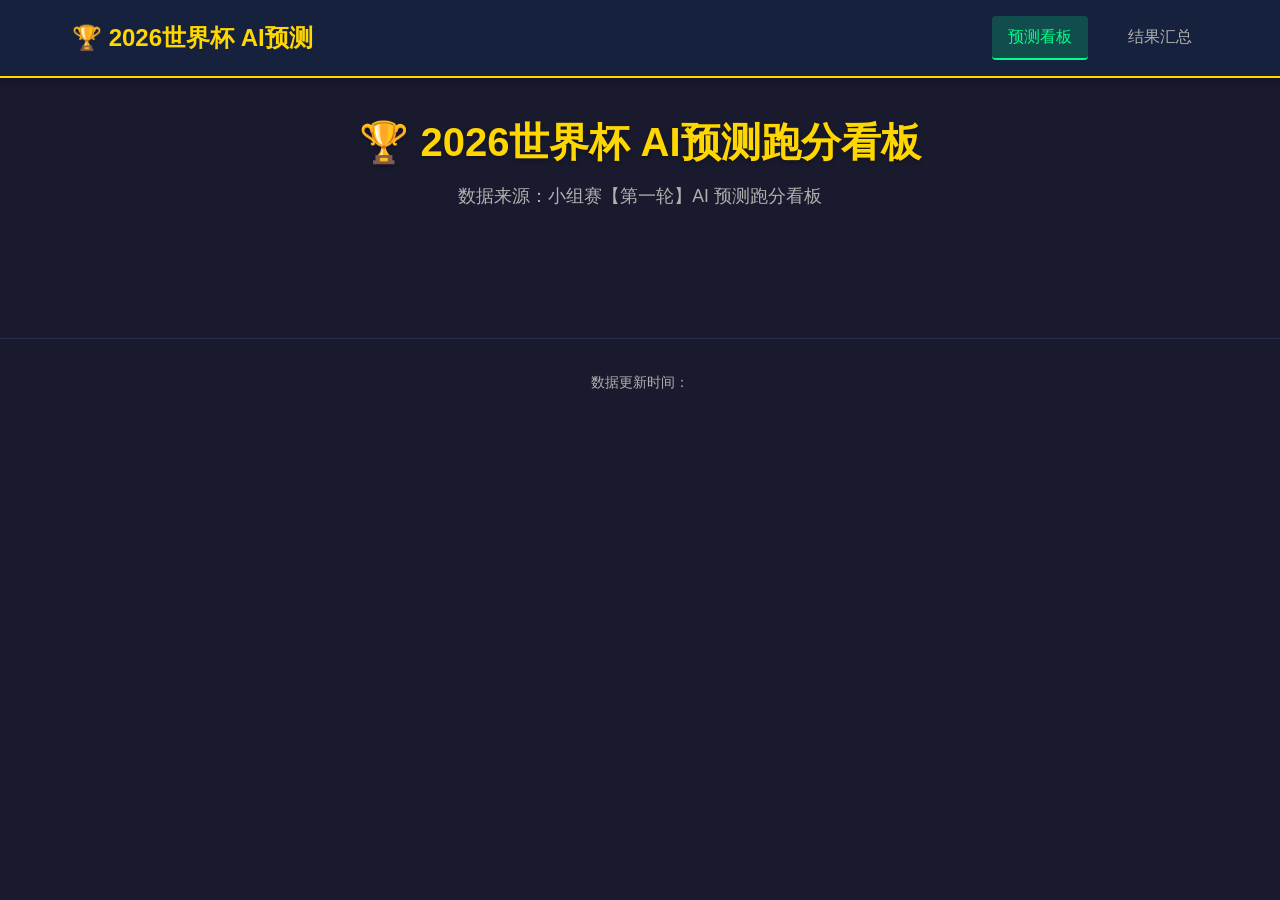
==== docs/index.html @ 87c68dd6 "deploy: 添加docs文件夹用于Gitee Pages部署" ====
<!DOCTYPE html>
<html lang="zh-CN">
<head>
    <meta charset="UTF-8">
    <meta http-equiv="refresh" content="0; url=prediction-dashboard.html">
    <title>正在跳转...</title>
</head>
<body>
    <p>正在跳转到 <a href="prediction-dashboard.html">预测看板</a>...</p>
</body>
</html>
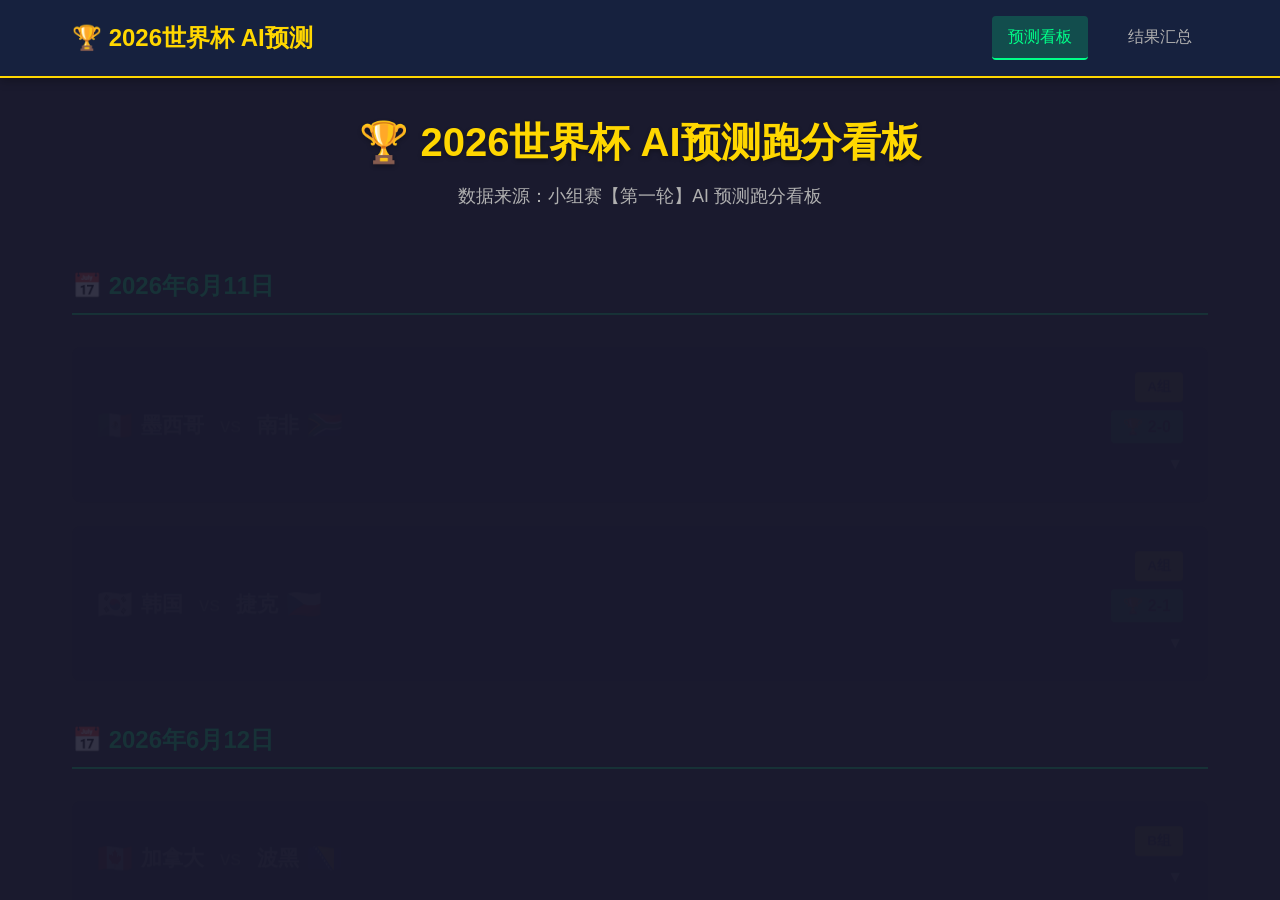
==== commit 9f2fd610: "chore: 添加docs文件夹用于Gitee Pages部署" ====
--- a/docs/index.html
+++ b/docs/index.html
@@ -3,7 +3,7 @@
 <head>
     <meta charset="UTF-8">
     <meta http-equiv="refresh" content="0; url=prediction-dashboard.html">
-    <title>正在跳转...</title>
+    <title>2026世界杯 AI预测看板</title>
 </head>
 <body>
     <p>正在跳转到 <a href="prediction-dashboard.html">预测看板</a>...</p>
